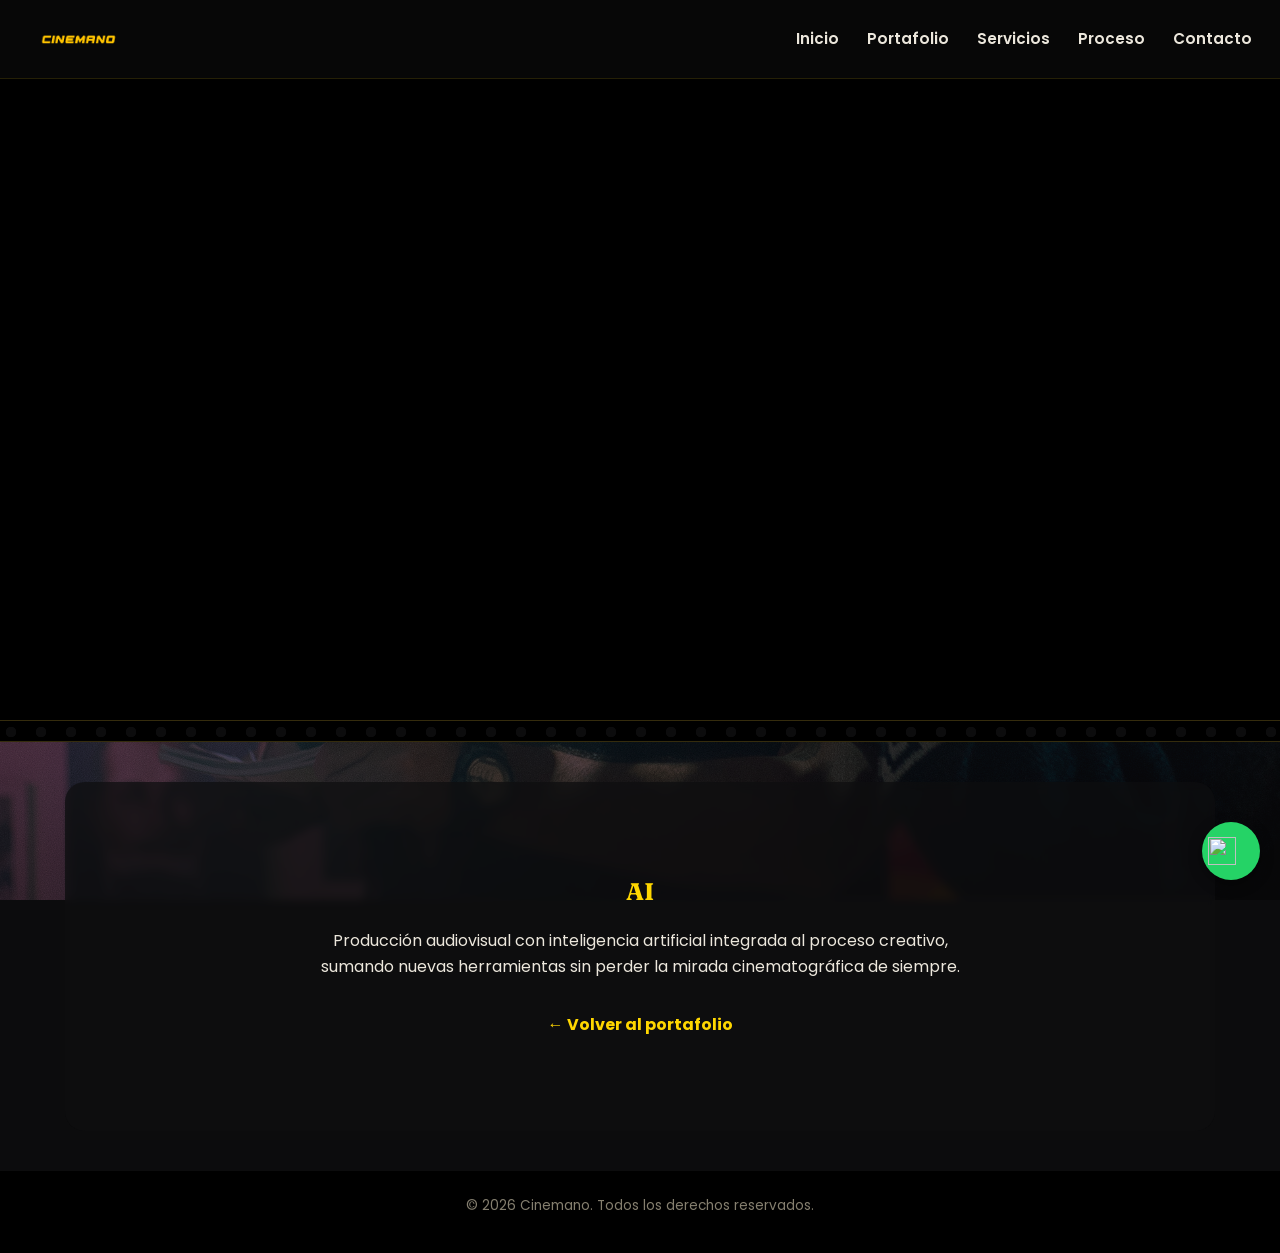
==== ai.html @ 52db46d9 "Add files via upload" ====
<!DOCTYPE html>
<html lang="es">
<head>
  <meta charset="UTF-8">
  <meta name="viewport" content="width=device-width, initial-scale=1.0">
  <title>AI — Cinemano</title>
  <meta name="description" content="Producción audiovisual con inteligencia artificial integrada al proceso creativo de Cinemano.">

  <link rel="preconnect" href="https://fonts.googleapis.com">
  <link rel="preconnect" href="https://fonts.gstatic.com" crossorigin>
  <link href="https://fonts.googleapis.com/css2?family=Fraunces:wght@500;700&family=Poppins:wght@400;600;700&display=swap" rel="stylesheet">
  <link rel="stylesheet" href="style.css">
</head>
<body>

<nav class="navbar nav-hidden" id="navbar">
  <div class="logo">
    <a href="index.html"><img src="logo-cinemano.png" alt="Cinemano" class="logo-img" width="140" height="44"></a>
  </div>

  <button class="hamburger" aria-label="Abrir menú" aria-expanded="false" aria-controls="navLinks">☰</button>

  <ul class="nav-links" id="navLinks">
    <li><a href="index.html#inicio">Inicio</a></li>
    <li><a href="index.html#portafolio">Portafolio</a></li>
    <li><a href="index.html#servicios">Servicios</a></li>
    <li><a href="index.html#proceso">Proceso</a></li>
    <li><a href="index.html#contacto">Contacto</a></li>
  </ul>
</nav>

<header class="hero-video">
  <div class="video-wrapper ajustado">
    <div class="hero-frame">
      <iframe
        src="https://player.vimeo.com/video/789308813?h=4bcfe0381a&autoplay=1&muted=1&loop=1&title=0&byline=0&portrait=0&badge=0"
        frameborder="0"
        allow="autoplay; fullscreen; picture-in-picture"
        allowfullscreen
        title="AI — Cinemano">
      </iframe>
    </div>
  </div>
</header>

<div class="film-strip" role="presentation"></div>

<main>
  <section class="section dark project-info">
    <h1>AI</h1>
    <p>Producción audiovisual con inteligencia artificial integrada al proceso creativo, sumando nuevas herramientas sin perder la mirada cinematográfica de siempre.</p>
    <a href="index.html#portafolio" class="back-link">← Volver al portafolio</a>
  </section>
</main>

<footer>
  <p>&copy; <span id="year"></span> Cinemano. Todos los derechos reservados.</p>
</footer>

<div class="whatsapp-container">
  <div class="whatsapp-box" id="whatsappBox">
    <p>Hola 👋<br>¿En qué podemos ayudarte?</p>
    <a href="https://wa.me/541150245473?text=Hola%2C%20estoy%20interesado%20en%20producir%20un%20video%20para%20mi%20marca.%20%C2%BFPodr%C3%ADas%20contarme%20c%C3%B3mo%20trabajan%20y%20qu%C3%A9%20necesitan%20para%20comenzar%3F"
       class="btn whatsapp-btn" target="_blank" rel="noopener">Escribir por WhatsApp</a>
  </div>
  <button class="whatsapp-toggle" id="whatsappToggle" aria-label="Abrir chat de WhatsApp" aria-expanded="false">
    <img src="https://cdn-icons-png.flaticon.com/512/220/220236.png" alt="" width="28" height="28">
  </button>
</div>

<script src="script.js" defer></script>
</body>
</html>
---- style.css ----
/* ==========================================================================
   CINEMANO — Design tokens
   ========================================================================== */
:root {
  --color-bg: #0c0c0d;
  --color-bg-alt: #17161a;
  --color-paper: #f4ecdd;
  --color-ink: #1a1610;
  --color-text: #ece7dc;
  --color-text-dim: #b9b3a4;
  --color-gold: #d4af37;
  --color-gold-bright: #ffd700;
  --color-gold-deep: #8a6a1c;

  --font-display: 'Fraunces', 'Georgia', serif;
  --font-body: 'Poppins', sans-serif;

  --radius-lg: 20px;
  --radius-md: 14px;
  --shadow-soft: 0 8px 24px rgba(0, 0, 0, 0.45);
  --ease: cubic-bezier(.2, .7, .3, 1);
}

@media (prefers-reduced-motion: reduce) {
  * { animation-duration: 0.01ms !important; transition-duration: 0.01ms !important; }
}

/* ==========================================================================
   Base
   ========================================================================== */
* { box-sizing: border-box; }

html { scroll-behavior: smooth; }

body {
  margin: 0;
  font-family: var(--font-body);
  background-color: var(--color-bg);
  color: var(--color-text);
  line-height: 1.65;
  position: relative;
}

body::before {
  content: "";
  position: fixed;
  inset: 0;
  background: url('foto-cinemano.jpg') no-repeat center center fixed;
  background-size: cover;
  opacity: 0.35;
  z-index: -1;
  pointer-events: none;
}

img { max-width: 100%; display: block; }

a { color: inherit; }

h1, h2, h3 {
  font-family: var(--font-display);
  font-weight: 700;
  letter-spacing: 0.2px;
  margin: 0 0 16px;
}

h2 {
  font-size: clamp(1.8em, 3vw, 2.4em);
  color: var(--color-gold);
}

p { margin: 0 0 12px; color: inherit; }

/* Focus visibility for accessibility */
a:focus-visible,
button:focus-visible {
  outline: 2px solid var(--color-gold-bright);
  outline-offset: 3px;
  border-radius: 4px;
}

/* ==========================================================================
   Navbar
   ========================================================================== */
.navbar {
  position: fixed;
  top: 0;
  left: 0;
  right: 0;
  width: 100%;
  background-color: rgba(10, 10, 10, 0.75);
  backdrop-filter: blur(8px);
  -webkit-backdrop-filter: blur(8px);
  border-bottom: 1px solid rgba(255, 215, 0, 0.12);
  display: flex;
  justify-content: space-between;
  align-items: center;
  padding: 10px 28px;
  z-index: 999;
  transform: translateY(0);
  transition: transform 0.35s cubic-bezier(.2,.7,.3,1);
}

.navbar.nav-hidden {
  transform: translateY(-100%);
}

.logo-img { height: 58px; width: auto; }

.nav-links {
  list-style: none;
  display: flex;
  gap: 28px;
  margin: 0;
  padding: 0;
}

.nav-links li a {
  color: var(--color-text);
  text-decoration: none;
  font-weight: 600;
  font-size: 0.95em;
  white-space: nowrap;
  position: relative;
  padding-bottom: 4px;
  transition: color 0.25s var(--ease);
}

.nav-links li a::after {
  content: "";
  position: absolute;
  left: 0;
  bottom: 0;
  width: 0;
  height: 2px;
  background: var(--color-gold-bright);
  transition: width 0.25s var(--ease);
}

.nav-links li a:hover { color: var(--color-gold-bright); }
.nav-links li a:hover::after { width: 100%; }

.hamburger {
  display: none;
  font-size: 1.8em;
  background: none;
  border: none;
  color: var(--color-text);
  cursor: pointer;
  z-index: 1001;
}

@media (max-width: 900px) {
  .nav-links {
    position: absolute;
    top: 100%;
    left: 0;
    right: 0;
    width: 100%;
    flex-direction: column;
    align-items: center;
    background-color: rgba(8, 8, 8, 0.97);
    display: none;
    padding: 18px 0;
    gap: 18px;
  }
  .nav-links.active { display: flex; }
  .hamburger { display: block; }
}

/* ==========================================================================
   Film-strip divider — signature element
   ========================================================================== */
.film-strip {
  height: 22px;
  background-color: #000;
  background-image: radial-gradient(circle at 11px 11px, var(--color-bg) 5px, transparent 5.5px);
  background-size: 30px 22px;
  background-repeat: repeat-x;
  border-top: 1px solid rgba(212, 175, 55, 0.25);
  border-bottom: 1px solid rgba(212, 175, 55, 0.25);
}

/* ==========================================================================
   Hero
   ========================================================================== */
.hero-video {
  position: relative;
  width: 100%;
  margin: 0;
  padding: 0;
  background-color: #000;
}

/* Truco clásico y muy compatible: el padding-bottom en % fija la proporción 16:9
   del contenedor, sea cual sea el ancho de la pantalla (PC o celular) */
.video-wrapper.ajustado {
  position: relative;
  width: 100%;
  height: 0;
  padding-bottom: 56.25%; /* 9 / 16 = proporción horizontal 16:9 */
}

.hero-frame {
  position: absolute;
  inset: 0;
  width: 100%;
  height: 100%;
  overflow: hidden;
  border-radius: 0;
  box-shadow: none;
  border: none;
}

/* El iframe ocupa el 100% del recuadro 16:9 — se ve el video completo, sin recortar */
.hero-frame iframe {
  position: absolute;
  inset: 0;
  width: 100%;
  height: 100%;
  border: none;
  pointer-events: none;
}

.video-text.centrado {
  text-align: center;
  padding: 32px 20px 40px;
  width: 100%;
  max-width: 800px;
  margin: 0 auto;
}

.video-text.centrado h1 {
  color: var(--color-gold-bright);
  font-size: clamp(1.5em, 5vw, 3em);
}

.video-text.centrado p {
  font-size: clamp(0.9em, 2vw, 1.15em);
  color: var(--color-text);
}

/* ==========================================================================
   Sections
   ========================================================================== */
.section {
  padding: 70px 24px;
  text-align: center;
  max-width: 1150px;
  margin: 0 auto;
  scroll-margin-top: 90px;
}

.section.dark {
  background-color: rgba(15, 15, 16, 0.72);
  backdrop-filter: blur(4px);
  -webkit-backdrop-filter: blur(4px);
  color: var(--color-text);
  border-radius: var(--radius-lg);
  margin: 40px auto;
}

.section.light {
  background-color: var(--color-paper);
  color: var(--color-ink);
  border-radius: var(--radius-lg);
  margin: 40px auto;
}

.section.light h2 { color: var(--color-gold-deep); }
.section.light p { color: var(--color-ink); max-width: 720px; margin: 0 auto; }

@media (min-width: 768px)  { .section { padding: 80px 50px; } }
@media (min-width: 1200px) { .section { padding: 90px 90px; } }

/* ==========================================================================
   Servicios — cards
   ========================================================================== */
.cards {
  display: flex;
  flex-wrap: wrap;
  gap: 20px;
  justify-content: center;
  margin-top: 40px;
}

.card {
  background-color: var(--color-bg-alt);
  border: 1px solid rgba(212, 175, 55, 0.15);
  padding: 26px 22px;
  border-radius: var(--radius-md);
  width: 250px;
  color: var(--color-text);
  font-family: inherit;
  text-align: left;
  text-decoration: none;
  display: block;
  cursor: pointer;
  transition: transform 0.3s var(--ease), box-shadow 0.3s var(--ease), border-color 0.3s var(--ease);
}

.card h3 {
  font-size: 1.15em;
  color: var(--color-gold-bright);
  margin-bottom: 8px;
}

.card p { color: var(--color-text-dim); font-size: 0.95em; margin: 0; }

.card:hover,
.card:focus-visible {
  transform: translateY(-6px);
  box-shadow: 0 14px 28px rgba(212, 175, 55, 0.18);
  border-color: rgba(212, 175, 55, 0.4);
}

.card[aria-pressed="true"] {
  border-color: var(--color-gold-bright);
  background-color: #1d1b17;
}

/* ==========================================================================
   Portafolio — grid de videos a pantalla completa (estilo WimmerFilms)
   ========================================================================== */
.portfolio-grid-section {
  padding: 0;
  background-color: #000;
}

.portfolio-grid {
  display: grid;
  grid-template-columns: 1fr;
  gap: 2px;
  background-color: #000;
}

@media (min-width: 700px) {
  .portfolio-grid { grid-template-columns: repeat(2, 1fr); }
}

.portfolio-tile {
  position: relative;
  display: block;
  aspect-ratio: 16 / 9;
  background-color: #141414;
  overflow: hidden;
  container-type: size;
}

.portfolio-tile-media {
  position: absolute;
  inset: 0;
}

/* Mismo truco que en el hero, pero relativo al recuadro (container query units)
   en vez de a la pantalla entera — así el video cubre el recuadro sin deformarse */
.portfolio-tile-media iframe {
  position: absolute;
  top: 50%;
  left: 50%;
  width: 100cqw;
  height: 56.25cqw;
  min-width: 177.78cqh;
  min-height: 100cqh;
  transform: translate(-50%, -50%) scale(1.02);
  border: none;
  pointer-events: none;
}

.portfolio-tile::before {
  content: "";
  position: absolute;
  inset: 0;
  background: linear-gradient(180deg, rgba(0,0,0,0.05) 0%, rgba(0,0,0,0.1) 55%, rgba(0,0,0,0.8) 100%);
  transition: background 0.3s var(--ease);
  z-index: 1;
}

.portfolio-tile-label {
  position: absolute;
  left: 24px;
  bottom: 22px;
  right: 24px;
  color: #fff;
  font-family: var(--font-display);
  font-weight: 700;
  font-size: clamp(1.1em, 2.4vw, 1.6em);
  text-shadow: 0 2px 10px rgba(0,0,0,0.6);
  z-index: 2;
}

.portfolio-tile:hover::before { background: rgba(0,0,0,0.35); }
.portfolio-tile:hover .portfolio-tile-media { transform: scale(1.04); }
.portfolio-tile-media { transition: transform 0.4s var(--ease); }

.behance-cta {
  display: block;
  text-align: center;
  padding: 22px;
  color: var(--color-gold-bright);
  font-weight: 700;
  text-decoration: none;
  background-color: #0c0c0c;
  border-top: 1px solid rgba(212, 175, 55, 0.15);
  transition: background-color 0.3s var(--ease);
}

.behance-cta:hover { background-color: #17161a; }

/* ==========================================================================
   Proceso
   ========================================================================== */
.process-cards {
  display: flex;
  flex-wrap: wrap;
  justify-content: center;
  gap: 28px;
  margin-top: 40px;
}

.process-card {
  background-color: rgba(255, 255, 255, 0.04);
  border: 1px solid rgba(212, 175, 55, 0.15);
  border-radius: var(--radius-lg);
  padding: 32px 26px;
  text-align: center;
  width: 260px;
  box-shadow: 0 8px 24px rgba(0, 0, 0, 0.3);
  transition: transform 0.3s var(--ease), border-color 0.3s var(--ease);
}

.process-card:hover {
  transform: translateY(-6px);
  border-color: rgba(212, 175, 55, 0.4);
}

.icon-wrapper { margin-bottom: 18px; }
.icon-wrapper svg { width: 44px; height: 44px; }

.process-card h3 { color: var(--color-gold-bright); font-size: 1.1em; }
.process-card p { color: var(--color-text-dim); font-size: 0.95em; }

/* ==========================================================================
   Página de proyecto individual
   ========================================================================== */
.project-vertical-hero {
  background-color: #000;
  display: flex;
  align-items: center;
  justify-content: center;
  padding: 90px 20px 60px;
  min-height: 100vh;
}

.project-vertical-frame {
  position: relative;
  width: 100%;
  max-width: 480px;
  aspect-ratio: 9 / 16;
  border-radius: 16px;
  overflow: hidden;
  box-shadow: var(--shadow-soft);
}

.project-vertical-frame iframe {
  position: absolute;
  inset: 0;
  width: 100%;
  height: 100%;
  border: none;
}

.project-info h1 { color: var(--color-gold-bright); }
.project-info p { max-width: 640px; margin-left: auto; margin-right: auto; }

.back-link {
  display: inline-block;
  margin-top: 20px;
  color: var(--color-gold-bright);
  font-weight: 700;
  text-decoration: none;
  border-bottom: 2px solid transparent;
  transition: border-color 0.3s var(--ease);
}

.back-link:hover { border-color: var(--color-gold-bright); }

/* ==========================================================================
   Contacto
   ========================================================================== */
.social-icons {
  display: flex;
  justify-content: center;
  gap: 22px;
  margin: 24px 0;
}

.social-icons a img {
  width: 30px;
  height: 30px;
  transition: transform 0.3s var(--ease);
}

.social-icons a:hover img { transform: translateY(-3px) scale(1.12); }

.btn {
  display: inline-block;
  padding: 12px 26px;
  margin-top: 12px;
  border-radius: 30px;
  font-weight: 700;
  text-decoration: none;
  transition: background 0.3s var(--ease), transform 0.2s var(--ease);
}

.btn:hover { transform: translateY(-2px); }

.btn.whatsapp { background-color: #25d366; color: #06210f; }
.btn.whatsapp:hover { background-color: #1ebc58; }

footer {
  background-color: #000;
  color: #857f6f;
  text-align: center;
  padding: 24px;
  font-size: 0.85em;
}

/* ==========================================================================
   WhatsApp flotante
   ========================================================================== */
@keyframes fadeIn {
  from { opacity: 0; transform: translateY(10px); }
  to { opacity: 1; transform: translateY(0); }
}

.whatsapp-container {
  position: fixed;
  bottom: 20px;
  right: 20px;
  z-index: 1000;
}

.whatsapp-toggle {
  background-color: #25d366;
  border: none;
  border-radius: 50%;
  width: 58px;
  height: 58px;
  cursor: pointer;
  box-shadow: 0 4px 14px rgba(0, 0, 0, 0.4);
  transition: transform 0.2s var(--ease);
}

.whatsapp-toggle:hover { transform: scale(1.06); }
.whatsapp-toggle img { width: 28px; height: 28px; }

.whatsapp-box {
  display: none;
  position: absolute;
  bottom: 70px;
  right: 0;
  background-color: #fff;
  color: #111;
  border-radius: var(--radius-md);
  padding: 18px;
  width: 240px;
  box-shadow: 0 4px 16px rgba(0, 0, 0, 0.3);
  font-size: 0.92em;
  animation: fadeIn 0.25s var(--ease);
}

.whatsapp-box.open { display: block; }

.whatsapp-box p { margin: 0 0 10px; font-weight: 600; }

.whatsapp-btn {
  background-color: #25d366;
  color: #06210f;
  padding: 10px;
  border-radius: 25px;
  text-decoration: none;
  display: inline-block;
  font-weight: 700;
  text-align: center;
  width: 100%;
}
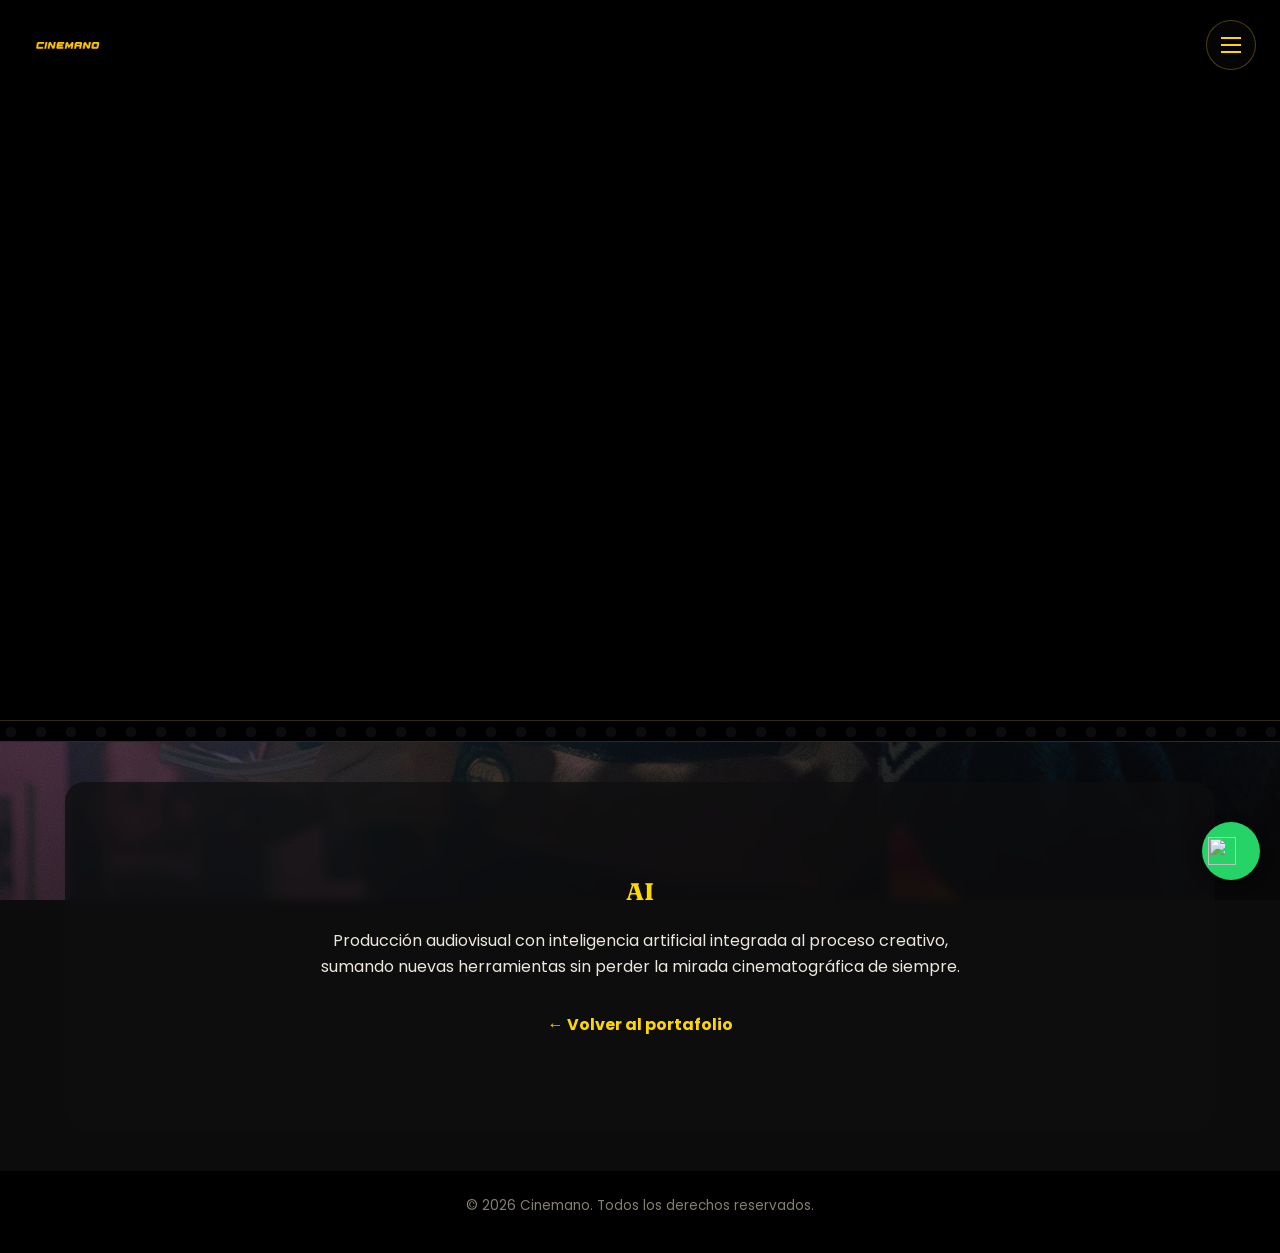
==== commit f059a12d: "Add files via upload" ====
--- a/ai.html
+++ b/ai.html
@@ -13,21 +13,27 @@
 </head>
 <body>
 
-<nav class="navbar nav-hidden" id="navbar">
-  <div class="logo">
-    <a href="index.html"><img src="logo-cinemano.png" alt="Cinemano" class="logo-img" width="140" height="44"></a>
-  </div>
+<nav class="navbar" id="navbar">
+  <a href="index.html" class="logo">
+    <img src="logo-cinemano.png" alt="Cinemano" class="logo-img" width="140" height="44">
+  </a>
+  <button class="menu-toggle" id="menuToggle" aria-label="Abrir menú" aria-expanded="false" aria-controls="menuOverlay">
+    <span class="menu-toggle-bar"></span>
+    <span class="menu-toggle-bar"></span>
+    <span class="menu-toggle-bar"></span>
+  </button>
+</nav>
 
-  <button class="hamburger" aria-label="Abrir menú" aria-expanded="false" aria-controls="navLinks">☰</button>
-
-  <ul class="nav-links" id="navLinks">
+<div class="menu-overlay" id="menuOverlay">
+  <button class="menu-close" id="menuClose" aria-label="Cerrar menú">✕</button>
+  <ul class="menu-overlay-links">
     <li><a href="index.html#inicio">Inicio</a></li>
     <li><a href="index.html#portafolio">Portafolio</a></li>
     <li><a href="index.html#servicios">Servicios</a></li>
     <li><a href="index.html#proceso">Proceso</a></li>
     <li><a href="index.html#contacto">Contacto</a></li>
   </ul>
-</nav>
+</div>
 
 <header class="hero-video">
   <div class="video-wrapper ajustado">
--- a/style.css
+++ b/style.css
@@ -87,85 +87,117 @@
   left: 0;
   right: 0;
   width: 100%;
-  background-color: rgba(10, 10, 10, 0.75);
-  backdrop-filter: blur(8px);
-  -webkit-backdrop-filter: blur(8px);
-  border-bottom: 1px solid rgba(255, 215, 0, 0.12);
   display: flex;
   justify-content: space-between;
   align-items: center;
-  padding: 10px 28px;
+  padding: 20px 24px;
   z-index: 999;
-  transform: translateY(0);
-  transition: transform 0.35s cubic-bezier(.2,.7,.3,1);
-}
-
-.navbar.nav-hidden {
-  transform: translateY(-100%);
-}
-
-.logo-img { height: 58px; width: auto; }
-
-.nav-links {
+  pointer-events: none; /* deja pasar los clics por el medio; los hijos se reactivan abajo */
+}
+
+.navbar .logo,
+.navbar .menu-toggle {
+  pointer-events: auto;
+}
+
+.logo-img {
+  height: 50px;
+  width: auto;
+  filter: drop-shadow(0 2px 8px rgba(0, 0, 0, 0.7));
+}
+
+/* Botón redondo de menú (☰ / ✕) */
+.menu-toggle {
+  width: 50px;
+  height: 50px;
+  border-radius: 50%;
+  background-color: rgba(10, 10, 10, 0.55);
+  backdrop-filter: blur(6px);
+  -webkit-backdrop-filter: blur(6px);
+  border: 1px solid rgba(212, 175, 55, 0.35);
+  display: flex;
+  flex-direction: column;
+  align-items: center;
+  justify-content: center;
+  gap: 5px;
+  cursor: pointer;
+  transition: border-color 0.3s var(--ease), background-color 0.3s var(--ease);
+}
+
+.menu-toggle:hover {
+  border-color: rgba(212, 175, 55, 0.7);
+  background-color: rgba(10, 10, 10, 0.75);
+}
+
+.menu-toggle-bar {
+  width: 20px;
+  height: 2px;
+  background-color: var(--color-gold-bright);
+  transition: transform 0.3s var(--ease), opacity 0.3s var(--ease);
+}
+
+.menu-toggle[aria-expanded="true"] .menu-toggle-bar:nth-child(1) { transform: translateY(7px) rotate(45deg); }
+.menu-toggle[aria-expanded="true"] .menu-toggle-bar:nth-child(2) { opacity: 0; }
+.menu-toggle[aria-expanded="true"] .menu-toggle-bar:nth-child(3) { transform: translateY(-7px) rotate(-45deg); }
+
+/* Menú a pantalla completa */
+.menu-overlay {
+  position: fixed;
+  inset: 0;
+  background-color: rgba(6, 6, 6, 0.97);
+  backdrop-filter: blur(10px);
+  -webkit-backdrop-filter: blur(10px);
+  display: flex;
+  align-items: center;
+  justify-content: center;
+  z-index: 1100;
+  opacity: 0;
+  pointer-events: none;
+  transition: opacity 0.35s var(--ease);
+}
+
+.menu-overlay.open {
+  opacity: 1;
+  pointer-events: auto;
+}
+
+.menu-overlay-links {
   list-style: none;
-  display: flex;
-  gap: 28px;
   margin: 0;
   padding: 0;
-}
-
-.nav-links li a {
+  display: flex;
+  flex-direction: column;
+  align-items: center;
+  gap: clamp(20px, 4vh, 34px);
+}
+
+.menu-overlay-links a {
+  font-family: var(--font-display);
+  font-size: clamp(1.8em, 6vw, 3.2em);
+  font-weight: 700;
   color: var(--color-text);
   text-decoration: none;
-  font-weight: 600;
-  font-size: 0.95em;
-  white-space: nowrap;
-  position: relative;
-  padding-bottom: 4px;
-  transition: color 0.25s var(--ease);
-}
-
-.nav-links li a::after {
-  content: "";
-  position: absolute;
-  left: 0;
-  bottom: 0;
-  width: 0;
-  height: 2px;
-  background: var(--color-gold-bright);
-  transition: width 0.25s var(--ease);
-}
-
-.nav-links li a:hover { color: var(--color-gold-bright); }
-.nav-links li a:hover::after { width: 100%; }
-
-.hamburger {
-  display: none;
-  font-size: 1.8em;
-  background: none;
-  border: none;
-  color: var(--color-text);
+  transition: color 0.3s var(--ease);
+}
+
+.menu-overlay-links a:hover { color: var(--color-gold-bright); }
+
+.menu-close {
+  position: absolute;
+  top: 20px;
+  right: 24px;
+  width: 50px;
+  height: 50px;
+  border-radius: 50%;
+  background-color: rgba(255, 255, 255, 0.06);
+  border: 1px solid rgba(212, 175, 55, 0.35);
+  color: var(--color-gold-bright);
+  font-size: 1.3em;
   cursor: pointer;
-  z-index: 1001;
-}
-
-@media (max-width: 900px) {
-  .nav-links {
-    position: absolute;
-    top: 100%;
-    left: 0;
-    right: 0;
-    width: 100%;
-    flex-direction: column;
-    align-items: center;
-    background-color: rgba(8, 8, 8, 0.97);
-    display: none;
-    padding: 18px 0;
-    gap: 18px;
-  }
-  .nav-links.active { display: flex; }
-  .hamburger { display: block; }
-}
+  transition: border-color 0.3s var(--ease);
+}
+
+.menu-close:hover { border-color: rgba(212, 175, 55, 0.7); }
 
 /* ==========================================================================
    Film-strip divider — signature element
@@ -337,6 +369,10 @@
   .portfolio-grid { grid-template-columns: repeat(2, 1fr); }
 }
 
+@media (min-width: 1100px) {
+  .portfolio-grid { grid-template-columns: repeat(3, 1fr); }
+}
+
 .portfolio-tile {
   position: relative;
   display: block;
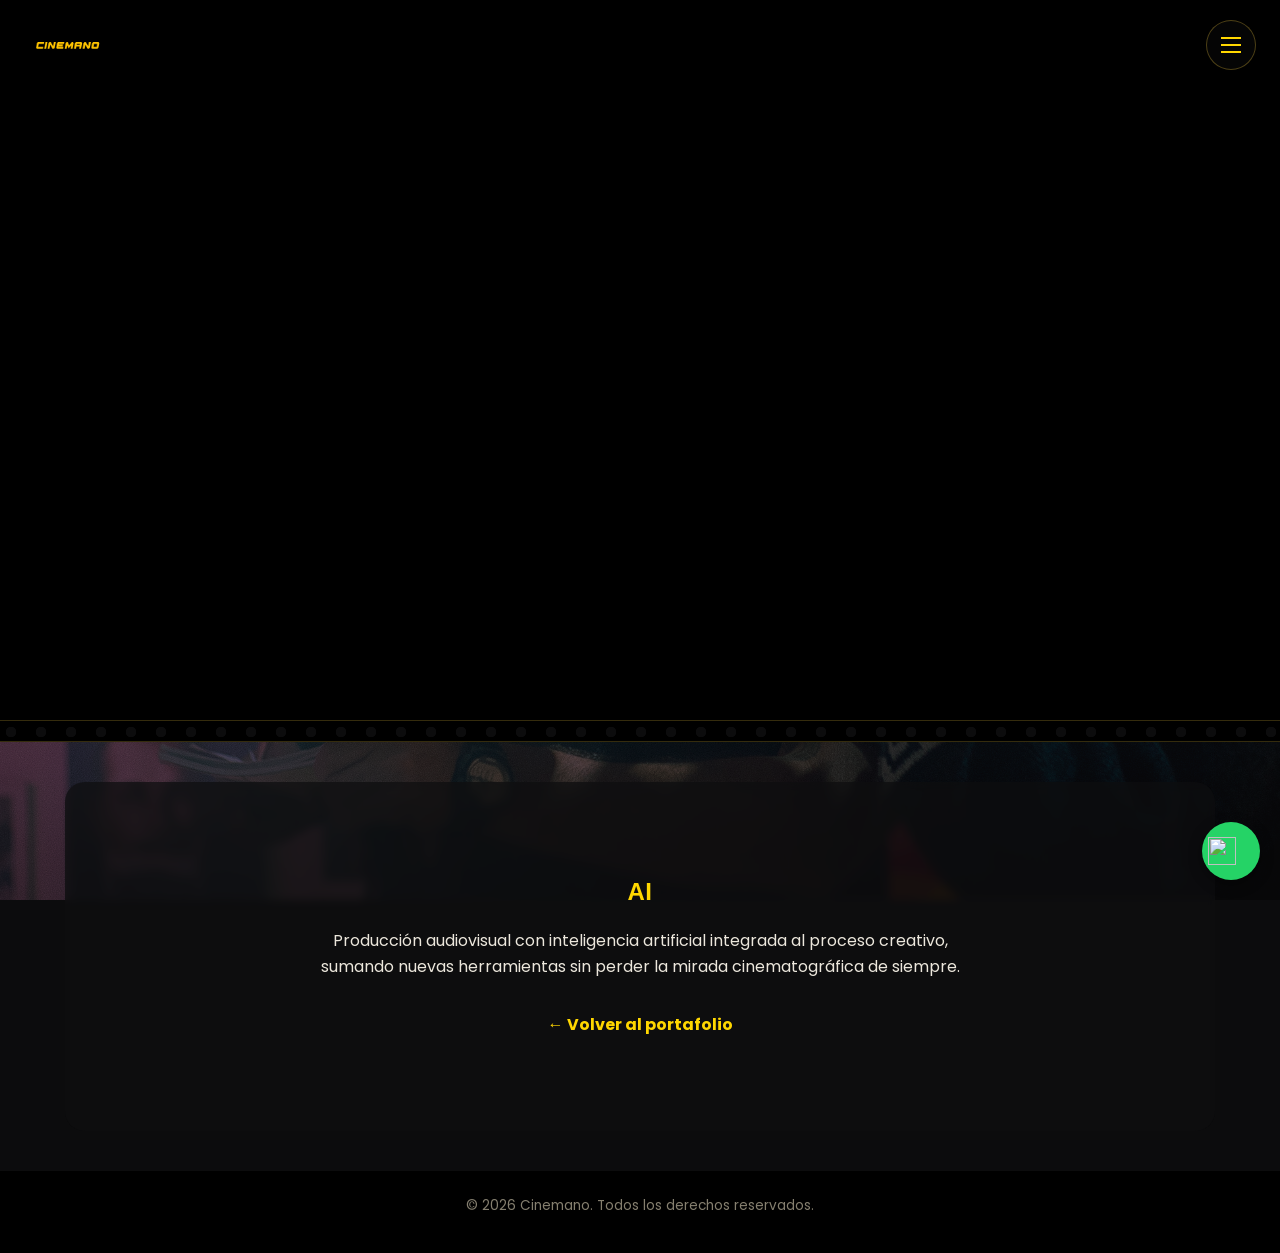
==== commit 5bd5ba33: "Add files via upload" ====
--- a/ai.html
+++ b/ai.html
@@ -8,7 +8,7 @@
 
   <link rel="preconnect" href="https://fonts.googleapis.com">
   <link rel="preconnect" href="https://fonts.gstatic.com" crossorigin>
-  <link href="https://fonts.googleapis.com/css2?family=Fraunces:wght@500;700&family=Poppins:wght@400;600;700&display=swap" rel="stylesheet">
+  <link href="https://fonts.googleapis.com/css2?family=Poppins:wght@400;600;700&display=swap" rel="stylesheet">
   <link rel="stylesheet" href="style.css">
 </head>
 <body>
--- a/style.css
+++ b/style.css
@@ -1,3 +1,18 @@
+/* ==========================================================================
+   Tipografía de marca — Hemi Head Bold Italic (la del logo de Cinemano)
+   ========================================================================== */
+@font-face {
+  font-family: "Hemi Head Bold Italic";
+  src: url("https://db.onlinewebfonts.com/t/8146e2bb3bfc319cebdc2b328cea0a6f.eot");
+  src: url("https://db.onlinewebfonts.com/t/8146e2bb3bfc319cebdc2b328cea0a6f.eot?#iefix") format("embedded-opentype"),
+       url("https://db.onlinewebfonts.com/t/8146e2bb3bfc319cebdc2b328cea0a6f.woff2") format("woff2"),
+       url("https://db.onlinewebfonts.com/t/8146e2bb3bfc319cebdc2b328cea0a6f.woff") format("woff"),
+       url("https://db.onlinewebfonts.com/t/8146e2bb3bfc319cebdc2b328cea0a6f.ttf") format("truetype");
+  font-weight: normal;
+  font-style: normal;
+  font-display: swap;
+}
+
 /* ==========================================================================
    CINEMANO — Design tokens
    ========================================================================== */
@@ -12,7 +27,7 @@
   --color-gold-bright: #ffd700;
   --color-gold-deep: #8a6a1c;
 
-  --font-display: 'Fraunces', 'Georgia', serif;
+  --font-display: 'Hemi Head Bold Italic', 'Arial Narrow', sans-serif;
   --font-body: 'Poppins', sans-serif;
 
   --radius-lg: 20px;
@@ -59,7 +74,8 @@
 h1, h2, h3 {
   font-family: var(--font-display);
   font-weight: 700;
-  letter-spacing: 0.2px;
+  letter-spacing: 0.5px;
+  text-transform: uppercase;
   margin: 0 0 16px;
 }
 
@@ -223,6 +239,14 @@
   background-color: #000;
 }
 
+/* En celular el logo y el botón de menú flotan fijos arriba de todo;
+   como ahí el video mide poco de alto, lo bajamos para que no se pisen.
+   Usamos padding (no margin) para que ese espacio quede DENTRO de la caja
+   con fondo negro sólido del hero, y se vea igual en cualquier celular. */
+@media (max-width: 700px) {
+  .hero-video { padding-top: 88px; }
+}
+
 /* Truco clásico y muy compatible: el padding-bottom en % fija la proporción 16:9
    del contenedor, sea cual sea el ancho de la pantalla (PC o celular) */
 .video-wrapper.ajustado {
@@ -523,6 +547,119 @@
 /* ==========================================================================
    Contacto
    ========================================================================== */
+/* ==========================================================================
+   Formulario de contacto + panel de información
+   ========================================================================== */
+.contact-grid {
+  display: grid;
+  grid-template-columns: 1.3fr 1fr;
+  gap: 52px;
+  text-align: left;
+  max-width: 980px;
+  margin: 36px auto 0;
+}
+
+@media (max-width: 800px) {
+  .contact-grid { grid-template-columns: 1fr; gap: 36px; }
+}
+
+.contact-form { display: flex; flex-direction: column; gap: 18px; }
+
+.form-row { display: grid; grid-template-columns: 1fr 1fr; gap: 18px; }
+
+@media (max-width: 520px) {
+  .form-row { grid-template-columns: 1fr; }
+}
+
+.form-field { display: flex; flex-direction: column; gap: 6px; }
+
+.form-field label {
+  font-weight: 600;
+  font-size: 0.85em;
+  color: var(--color-ink);
+}
+
+.form-field input,
+.form-field select,
+.form-field textarea {
+  padding: 11px 12px;
+  border: 1px solid rgba(0, 0, 0, 0.18);
+  border-radius: 8px;
+  font-family: inherit;
+  font-size: 0.95em;
+  background-color: #fff;
+  color: var(--color-ink);
+  transition: border-color 0.3s var(--ease);
+}
+
+.form-field input:focus,
+.form-field select:focus,
+.form-field textarea:focus {
+  outline: none;
+  border-color: var(--color-gold-deep);
+}
+
+.form-field textarea { resize: vertical; }
+
+.form-note {
+  font-size: 0.8em;
+  color: var(--color-ink);
+  opacity: 0.6;
+  margin: 0;
+}
+
+.btn-submit {
+  align-self: flex-start;
+  background-color: #141414;
+  color: var(--color-gold-bright);
+  border: none;
+  padding: 13px 34px;
+  border-radius: 30px;
+  font-weight: 700;
+  font-family: inherit;
+  font-size: 0.95em;
+  cursor: pointer;
+  transition: background-color 0.3s var(--ease), transform 0.2s var(--ease);
+}
+
+.btn-submit:hover { background-color: #000; transform: translateY(-2px); }
+.btn-submit:disabled { opacity: 0.6; cursor: default; transform: none; }
+
+.form-feedback {
+  margin: 2px 0 0;
+  font-size: 0.9em;
+  min-height: 1.2em;
+}
+
+.form-feedback.success { color: #1e7d34; }
+.form-feedback.error { color: #b3261e; }
+
+.contact-info { display: flex; flex-direction: column; gap: 26px; }
+
+.contact-info-intro {
+  color: var(--color-ink);
+  opacity: 0.85;
+  margin: 0;
+}
+
+.contact-info-block h3 {
+  color: var(--color-gold-deep);
+  font-size: 1em;
+  margin: 0 0 6px;
+}
+
+.contact-info-block a {
+  color: var(--color-ink);
+  text-decoration: none;
+  font-weight: 600;
+  border-bottom: 2px solid transparent;
+  transition: border-color 0.3s var(--ease);
+}
+
+.contact-info-block a:hover { border-color: var(--color-gold-deep); }
+
+.contact-section .social-icons { justify-content: flex-start; margin: 0; }
+
 .social-icons {
   display: flex;
   justify-content: center;
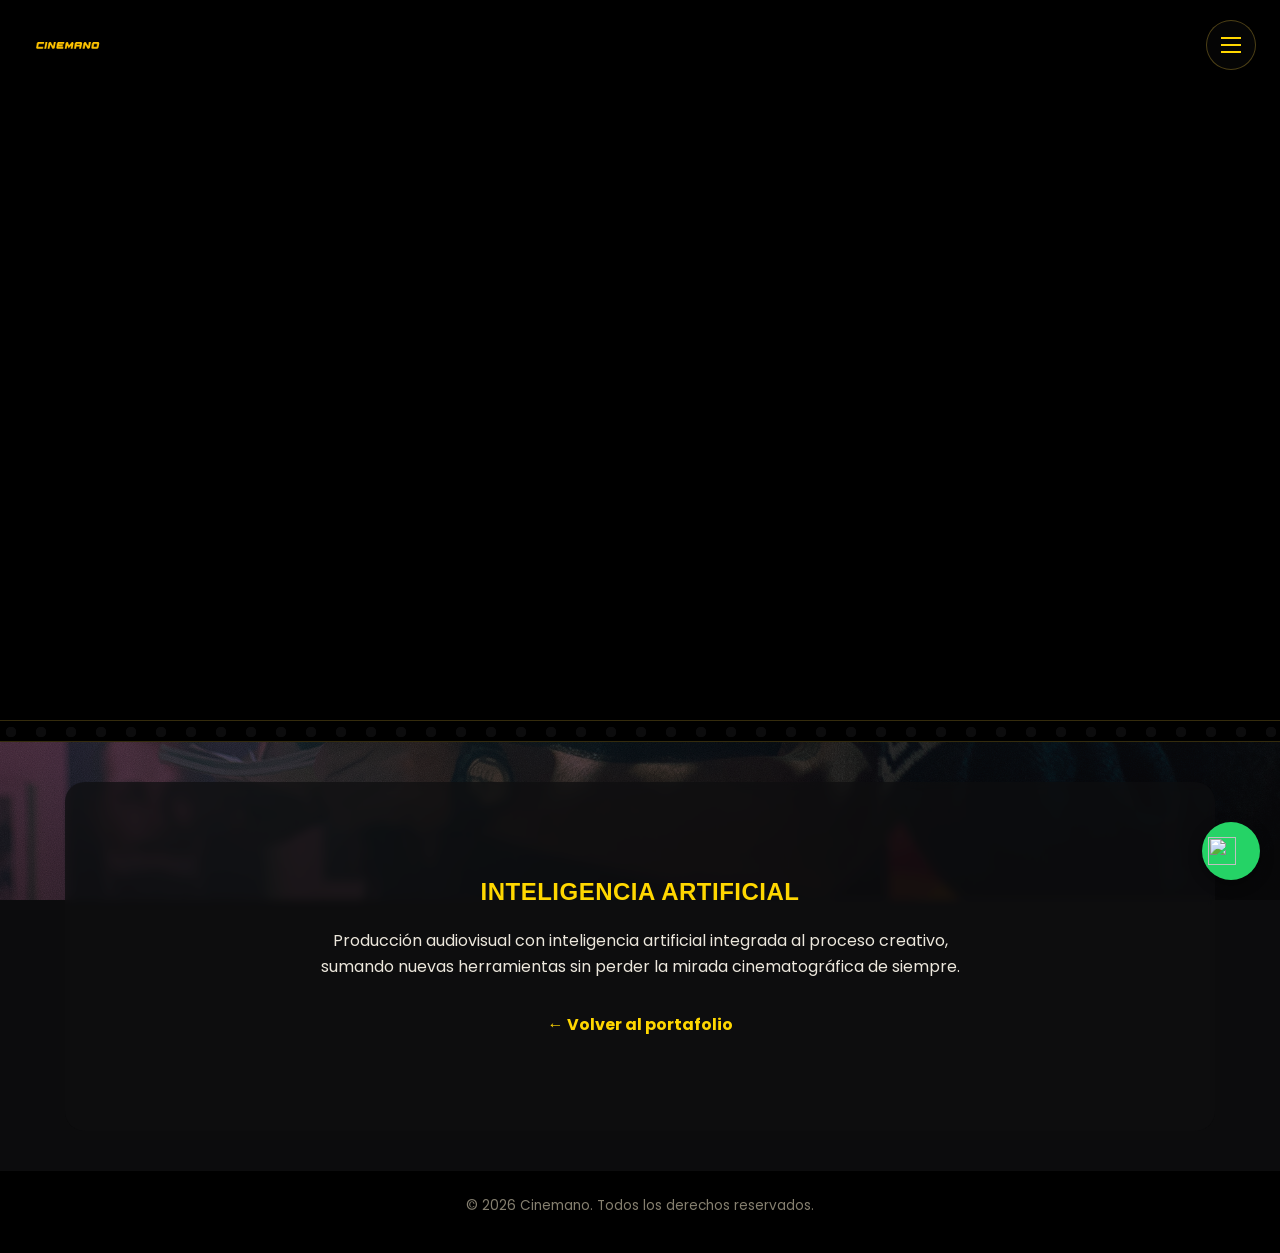
==== commit 0748b732: "Add files via upload" ====
--- a/ai.html
+++ b/ai.html
@@ -3,7 +3,7 @@
 <head>
   <meta charset="UTF-8">
   <meta name="viewport" content="width=device-width, initial-scale=1.0">
-  <title>AI — Cinemano</title>
+  <title>Inteligencia Artificial — Cinemano</title>
   <meta name="description" content="Producción audiovisual con inteligencia artificial integrada al proceso creativo de Cinemano.">
 
   <link rel="preconnect" href="https://fonts.googleapis.com">
@@ -43,7 +43,7 @@
         frameborder="0"
         allow="autoplay; fullscreen; picture-in-picture"
         allowfullscreen
-        title="AI — Cinemano">
+        title="Inteligencia Artificial — Cinemano">
       </iframe>
     </div>
   </div>
@@ -53,7 +53,7 @@
 
 <main>
   <section class="section dark project-info">
-    <h1>AI</h1>
+    <h1>Inteligencia Artificial</h1>
     <p>Producción audiovisual con inteligencia artificial integrada al proceso creativo, sumando nuevas herramientas sin perder la mirada cinematográfica de siempre.</p>
     <a href="index.html#portafolio" class="back-link">← Volver al portafolio</a>
   </section>
--- a/style.css
+++ b/style.css
@@ -390,10 +390,6 @@
 }
 
 @media (min-width: 700px) {
-  .portfolio-grid { grid-template-columns: repeat(2, 1fr); }
-}
-
-@media (min-width: 1100px) {
   .portfolio-grid { grid-template-columns: repeat(3, 1fr); }
 }
 
@@ -451,6 +447,28 @@
 .portfolio-tile:hover::before { background: rgba(0,0,0,0.35); }
 .portfolio-tile:hover .portfolio-tile-media { transform: scale(1.04); }
 .portfolio-tile-media { transition: transform 0.4s var(--ease); }
+
+/* Tarjetas todavía sin video cargado */
+.portfolio-tile-placeholder {
+  position: absolute;
+  inset: 0;
+  display: flex;
+  align-items: center;
+  justify-content: center;
+  background: linear-gradient(135deg, #1a1a1d 0%, #0e0e10 100%);
+}
+
+.portfolio-tile-soon {
+  color: var(--color-text-dim);
+  font-size: 0.85em;
+  font-weight: 600;
+  letter-spacing: 0.5px;
+  border: 1px solid rgba(212, 175, 55, 0.3);
+  border-radius: 20px;
+  padding: 6px 16px;
+}
+
+.portfolio-tile-pending:hover .portfolio-tile-media { transform: none; }
 
 .behance-cta {
   display: block;
@@ -531,6 +549,25 @@
 
 .project-info h1 { color: var(--color-gold-bright); }
 .project-info p { max-width: 640px; margin-left: auto; margin-right: auto; }
+
+.project-pending-hero {
+  min-height: 60vh;
+  display: flex;
+  align-items: center;
+  justify-content: center;
+  background: linear-gradient(135deg, #1a1a1d 0%, #0e0e10 100%);
+}
+
+.project-pending-text {
+  color: var(--color-text-dim);
+  font-size: 1.1em;
+  font-weight: 600;
+  letter-spacing: 0.5px;
+  border: 1px solid rgba(212, 175, 55, 0.3);
+  border-radius: 30px;
+  padding: 10px 28px;
+  margin: 0;
+}
 
 .back-link {
   display: inline-block;
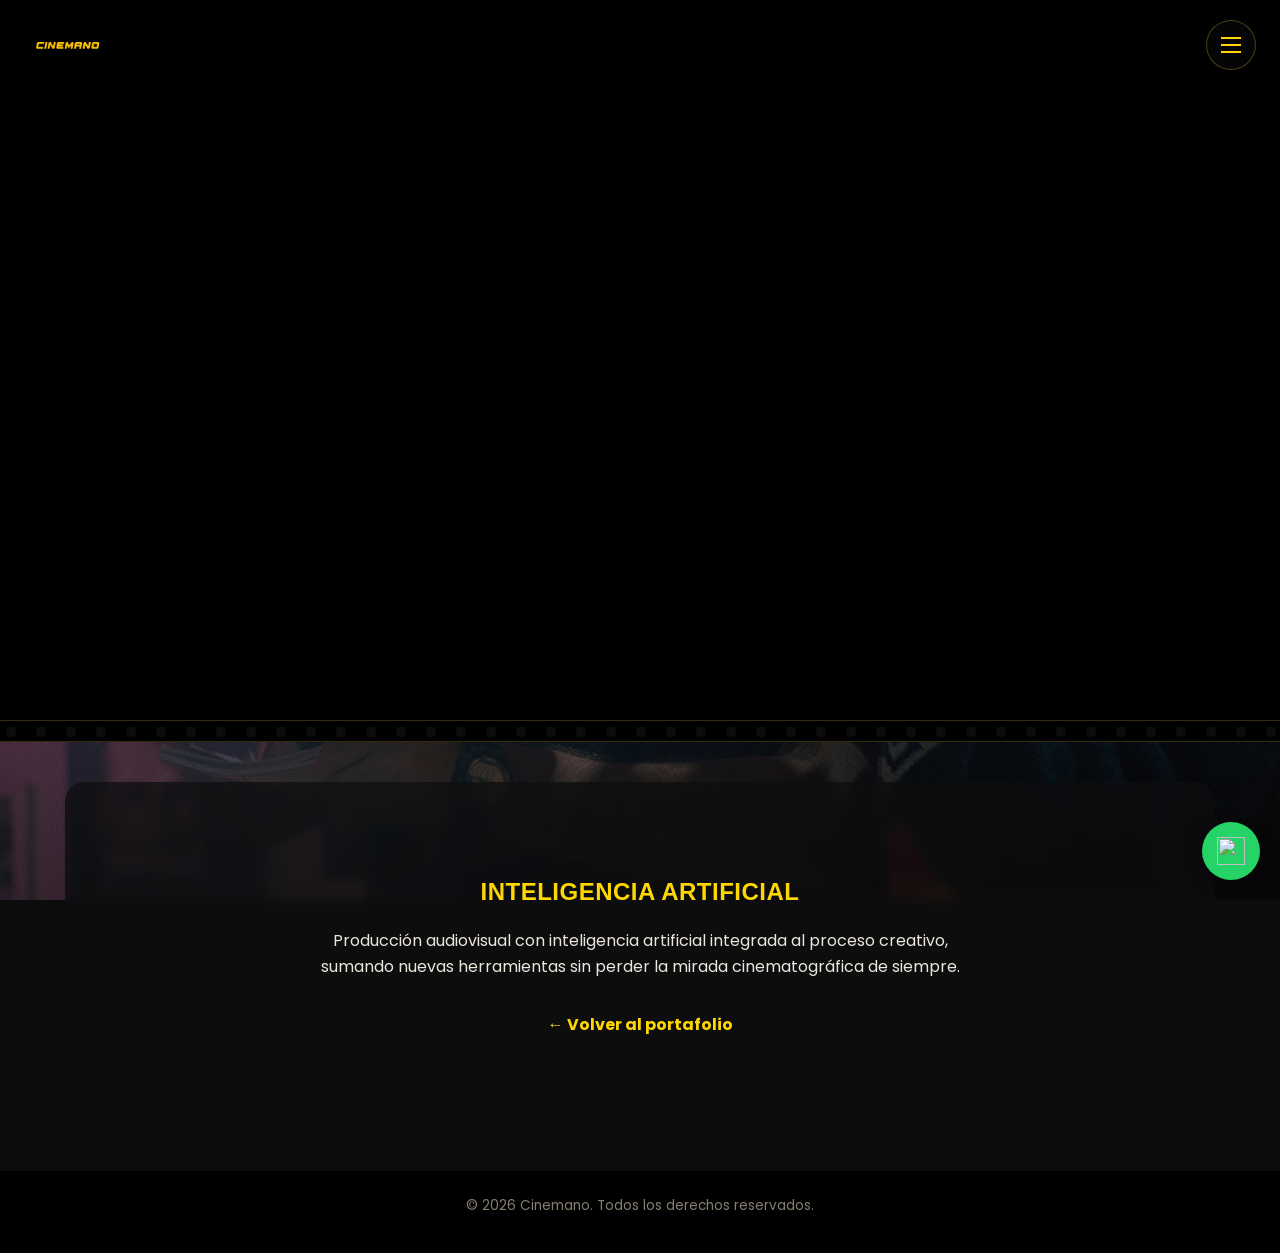
==== commit 845a653b: "Add files via upload" ====
--- a/ai.html
+++ b/ai.html
@@ -29,17 +29,16 @@
   <ul class="menu-overlay-links">
     <li><a href="index.html#inicio">Inicio</a></li>
     <li><a href="index.html#portafolio">Portafolio</a></li>
-    <li><a href="index.html#servicios">Servicios</a></li>
     <li><a href="index.html#proceso">Proceso</a></li>
     <li><a href="index.html#contacto">Contacto</a></li>
   </ul>
 </div>
 
-<header class="hero-video">
+<header class="hero-video hero-video--project">
   <div class="video-wrapper ajustado">
     <div class="hero-frame">
       <iframe
-        src="https://player.vimeo.com/video/789308813?h=4bcfe0381a&autoplay=1&muted=1&loop=1&title=0&byline=0&portrait=0&badge=0"
+        src="https://player.vimeo.com/video/1213466315?h=ea404816ae&autoplay=1&muted=1&loop=1&title=0&byline=0&portrait=0&badge=0"
         frameborder="0"
         allow="autoplay; fullscreen; picture-in-picture"
         allowfullscreen
@@ -66,7 +65,7 @@
 <div class="whatsapp-container">
   <div class="whatsapp-box" id="whatsappBox">
     <p>Hola 👋<br>¿En qué podemos ayudarte?</p>
-    <a href="https://wa.me/541150245473?text=Hola%2C%20estoy%20interesado%20en%20producir%20un%20video%20para%20mi%20marca.%20%C2%BFPodr%C3%ADas%20contarme%20c%C3%B3mo%20trabajan%20y%20qu%C3%A9%20necesitan%20para%20comenzar%3F"
+    <a href="https://wa.me/584227989106?text=Hola%2C%20estoy%20interesado%20en%20producir%20un%20video%20para%20mi%20marca.%20%C2%BFPodr%C3%ADas%20contarme%20c%C3%B3mo%20trabajan%20y%20qu%C3%A9%20necesitan%20para%20comenzar%3F"
        class="btn whatsapp-btn" target="_blank" rel="noopener">Escribir por WhatsApp</a>
   </div>
   <button class="whatsapp-toggle" id="whatsappToggle" aria-label="Abrir chat de WhatsApp" aria-expanded="false">
--- a/style.css
+++ b/style.css
@@ -277,6 +277,12 @@
   pointer-events: none;
 }
 
+/* En las páginas de cada proyecto (no en el home) sí dejamos interactuar
+   con el video, para que el botón nativo de silenciar/activar sonido funcione */
+.hero-video--project .hero-frame iframe {
+  pointer-events: auto;
+}
+
 .video-text.centrado {
   text-align: center;
   padding: 32px 20px 40px;
@@ -327,52 +333,6 @@
 
 @media (min-width: 768px)  { .section { padding: 80px 50px; } }
 @media (min-width: 1200px) { .section { padding: 90px 90px; } }
-
-/* ==========================================================================
-   Servicios — cards
-   ========================================================================== */
-.cards {
-  display: flex;
-  flex-wrap: wrap;
-  gap: 20px;
-  justify-content: center;
-  margin-top: 40px;
-}
-
-.card {
-  background-color: var(--color-bg-alt);
-  border: 1px solid rgba(212, 175, 55, 0.15);
-  padding: 26px 22px;
-  border-radius: var(--radius-md);
-  width: 250px;
-  color: var(--color-text);
-  font-family: inherit;
-  text-align: left;
-  text-decoration: none;
-  display: block;
-  cursor: pointer;
-  transition: transform 0.3s var(--ease), box-shadow 0.3s var(--ease), border-color 0.3s var(--ease);
-}
-
-.card h3 {
-  font-size: 1.15em;
-  color: var(--color-gold-bright);
-  margin-bottom: 8px;
-}
-
-.card p { color: var(--color-text-dim); font-size: 0.95em; margin: 0; }
-
-.card:hover,
-.card:focus-visible {
-  transform: translateY(-6px);
-  box-shadow: 0 14px 28px rgba(212, 175, 55, 0.18);
-  border-color: rgba(212, 175, 55, 0.4);
-}
-
-.card[aria-pressed="true"] {
-  border-color: var(--color-gold-bright);
-  background-color: #1d1b17;
-}
 
 /* ==========================================================================
    Portafolio — grid de videos a pantalla completa (estilo WimmerFilms)
@@ -485,37 +445,83 @@
 .behance-cta:hover { background-color: #17161a; }
 
 /* ==========================================================================
-   Proceso
-   ========================================================================== */
-.process-cards {
+   Proceso — línea de tiempo numerada
+   ========================================================================== */
+.process-timeline {
+  position: relative;
   display: flex;
   flex-wrap: wrap;
+  justify-content: space-between;
+  gap: 36px 16px;
+  max-width: 1200px;
+  margin: 60px auto 0;
+}
+
+/* Línea que conecta los pasos — mismo patrón "rollito de película" del divisor
+   que ya usamos debajo del video principal, pero a escala más chica */
+.process-track {
+  position: absolute;
+  top: 27px;
+  left: 60px;
+  right: 60px;
+  height: 10px;
+  background-color: rgba(212, 175, 55, 0.18);
+  background-image: radial-gradient(circle at 6px 5px, var(--color-bg) 2.4px, transparent 3px);
+  background-size: 16px 10px;
+  background-repeat: repeat-x;
+  z-index: 0;
+}
+
+@media (max-width: 780px) {
+  .process-track { display: none; }
+}
+
+.process-step {
+  position: relative;
+  z-index: 1;
+  flex: 1 1 180px;
+  max-width: 220px;
+  text-align: center;
+}
+
+.process-badge {
+  position: relative;
+  width: 56px;
+  height: 56px;
+  margin: 0 auto 18px;
+  border-radius: 50%;
+  background-color: var(--color-bg);
+  border: 2px solid var(--color-gold-bright);
+  display: flex;
+  align-items: center;
   justify-content: center;
-  gap: 28px;
-  margin-top: 40px;
-}
-
-.process-card {
-  background-color: rgba(255, 255, 255, 0.04);
-  border: 1px solid rgba(212, 175, 55, 0.15);
-  border-radius: var(--radius-lg);
-  padding: 32px 26px;
-  text-align: center;
-  width: 260px;
-  box-shadow: 0 8px 24px rgba(0, 0, 0, 0.3);
-  transition: transform 0.3s var(--ease), border-color 0.3s var(--ease);
-}
-
-.process-card:hover {
-  transform: translateY(-6px);
-  border-color: rgba(212, 175, 55, 0.4);
-}
-
-.icon-wrapper { margin-bottom: 18px; }
-.icon-wrapper svg { width: 44px; height: 44px; }
-
-.process-card h3 { color: var(--color-gold-bright); font-size: 1.1em; }
-.process-card p { color: var(--color-text-dim); font-size: 0.95em; }
+  box-shadow: 0 0 0 6px var(--color-bg-alt);
+}
+
+.process-number {
+  position: absolute;
+  top: -8px;
+  right: -8px;
+  width: 22px;
+  height: 22px;
+  border-radius: 50%;
+  background-color: var(--color-gold-bright);
+  color: #141414;
+  font-family: var(--font-body);
+  font-size: 0.75em;
+  font-weight: 700;
+  display: flex;
+  align-items: center;
+  justify-content: center;
+}
+
+.process-step h3 { color: var(--color-gold-bright); font-size: 1.05em; margin-bottom: 8px; }
+.process-step p { color: var(--color-text-dim); font-size: 0.92em; margin: 0; }
+
+@media (max-width: 780px) {
+  .process-timeline { flex-direction: column; align-items: center; gap: 34px; }
+  .process-step { max-width: 320px; }
+}
 
 /* ==========================================================================
    Página de proyecto individual
@@ -613,42 +619,46 @@
 .form-field label {
   font-weight: 600;
   font-size: 0.85em;
-  color: var(--color-ink);
+  color: var(--color-text-dim);
 }
 
 .form-field input,
 .form-field select,
 .form-field textarea {
   padding: 11px 12px;
-  border: 1px solid rgba(0, 0, 0, 0.18);
+  border: 1px solid rgba(212, 175, 55, 0.25);
   border-radius: 8px;
   font-family: inherit;
   font-size: 0.95em;
-  background-color: #fff;
-  color: var(--color-ink);
+  background-color: var(--color-bg-alt);
+  color: var(--color-text);
   transition: border-color 0.3s var(--ease);
 }
+
+.form-field select option { background-color: var(--color-bg-alt); color: var(--color-text); }
+
+.form-field input::placeholder,
+.form-field textarea::placeholder { color: var(--color-text-dim); }
 
 .form-field input:focus,
 .form-field select:focus,
 .form-field textarea:focus {
   outline: none;
-  border-color: var(--color-gold-deep);
+  border-color: var(--color-gold-bright);
 }
 
 .form-field textarea { resize: vertical; }
 
 .form-note {
   font-size: 0.8em;
-  color: var(--color-ink);
-  opacity: 0.6;
+  color: var(--color-text-dim);
   margin: 0;
 }
 
 .btn-submit {
   align-self: flex-start;
-  background-color: #141414;
-  color: var(--color-gold-bright);
+  background-color: var(--color-gold-bright);
+  color: #141414;
   border: none;
   padding: 13px 34px;
   border-radius: 30px;
@@ -659,7 +669,7 @@
   transition: background-color 0.3s var(--ease), transform 0.2s var(--ease);
 }
 
-.btn-submit:hover { background-color: #000; transform: translateY(-2px); }
+.btn-submit:hover { background-color: #fff; transform: translateY(-2px); }
 .btn-submit:disabled { opacity: 0.6; cursor: default; transform: none; }
 
 .form-feedback {
@@ -668,32 +678,31 @@
   min-height: 1.2em;
 }
 
-.form-feedback.success { color: #1e7d34; }
-.form-feedback.error { color: #b3261e; }
+.form-feedback.success { color: #4fd07a; }
+.form-feedback.error { color: #ff6b6b; }
 
 .contact-info { display: flex; flex-direction: column; gap: 26px; }
 
 .contact-info-intro {
-  color: var(--color-ink);
-  opacity: 0.85;
+  color: var(--color-text-dim);
   margin: 0;
 }
 
 .contact-info-block h3 {
-  color: var(--color-gold-deep);
+  color: var(--color-gold-bright);
   font-size: 1em;
   margin: 0 0 6px;
 }
 
 .contact-info-block a {
-  color: var(--color-ink);
+  color: var(--color-text);
   text-decoration: none;
   font-weight: 600;
   border-bottom: 2px solid transparent;
   transition: border-color 0.3s var(--ease);
 }
 
-.contact-info-block a:hover { border-color: var(--color-gold-deep); }
+.contact-info-block a:hover { border-color: var(--color-gold-bright); }
 
 .contact-section .social-icons { justify-content: flex-start; margin: 0; }
 
@@ -756,13 +765,17 @@
   border-radius: 50%;
   width: 58px;
   height: 58px;
+  display: flex;
+  align-items: center;
+  justify-content: center;
+  padding: 0;
   cursor: pointer;
   box-shadow: 0 4px 14px rgba(0, 0, 0, 0.4);
   transition: transform 0.2s var(--ease);
 }
 
 .whatsapp-toggle:hover { transform: scale(1.06); }
-.whatsapp-toggle img { width: 28px; height: 28px; }
+.whatsapp-toggle img { width: 28px; height: 28px; display: block; }
 
 .whatsapp-box {
   display: none;
